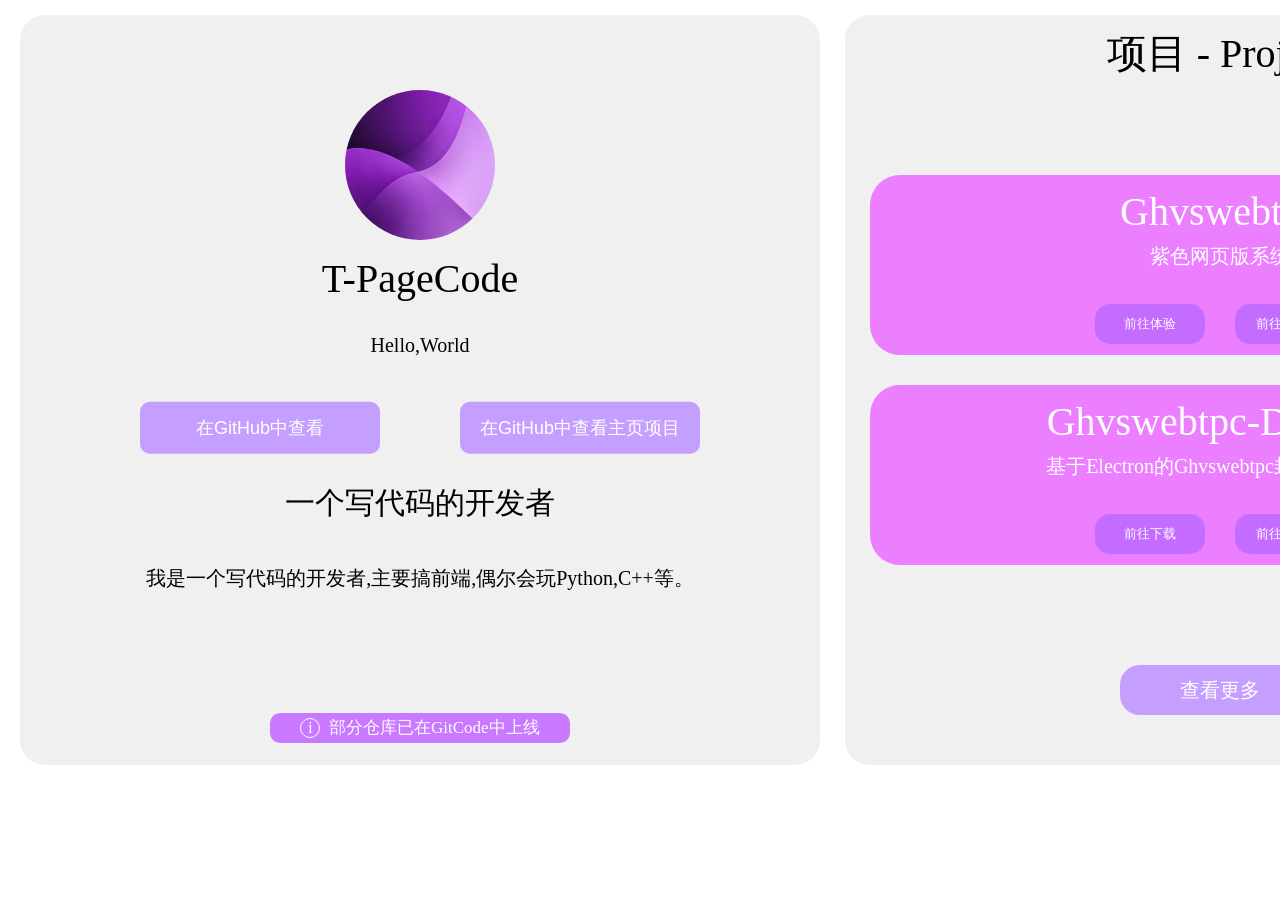
==== index.html @ 655fec45 "增加Windows10-2026的介绍和链接等等🔗" ====
<!DOCTYPE html>
<html>
<head>
    <meta charset="UTF-8">
    <meta name="viewport" content="width=device-width, initial-scale=1.0">
    <link rel="stylesheet" href="./index.css">
    <title>T-PageCode</title>
</head>
<body>
    <div id="index-div">
        <img src="./GitHubUserImage.png" id="UserImage">
        <h1 id="UserName">T-PageCode</h1>
        <p id="HelloWorldText"></p>
        <button id="btn1" onclick="window.open('https://github.com/T-PageCode/T-PageCode.github.io','_blank')">在GitHub中查看主页项目</button>
        <button id="btn2" onclick="window.open('https://github.com/T-PageCode','_blank')">在GitHub中查看</button>
        <h1 id="text2">一个写代码的开发者</h1>
        <p id="text3">我是一个写代码的开发者,主要搞前端,偶尔会玩Python,C++等。</p>
        <div id="GitCode-Msg"><span id="message-i">i</span>&nbsp;&nbsp;部分仓库已在GitCode中上线</div>
    </div>
    <div id="project-div">
        <h1 id="project-text">项目 - Project</h1>
        <div id="ghvswebtpc" class="project">
            <h1 class="project-title">Ghvswebtpc</h1>
            <p class="project-info">紫色网页版系统</p>
            <button class="project-go" onclick="window.open('https://t-pagecode.github.io/Ghvswebtpc','_blank')">前往体验</button>
            <button class="project-github" onclick="window.open('https://github.com/T-PageCode/Ghvswebtpc','_blank')">前往GitHub</button>
        </div>
        <div id="ghvswebtpc-desktop" class="project">
            <h1 class="project-title">Ghvswebtpc-Desktop</h1>
            <p class="project-info">基于Electron的Ghvswebtpc封装桌面应用</p>
            <button class="project-go" onclick="window.open('https://github.com/T-PageCode/Ghvswebtpc-Desktop/releases')">前往下载</button>
            <button class="project-github" onclick="window.open('https://github.com/T-PageCode/Ghvswebtpc-Desktop')">前往GitHub</button>
        </div>
        <button id="look-more">查看更多</button>
    </div>
    <div id="more-project">
        <h1 id="more-project-title">更多项目</h1>
        <div id="more-ghvswebtpc" class="project">
            <h1 class="project-title">Ghvswebtpc</h1>
            <p class="project-info">紫色网页版系统</p>
            <button class="project-go" onclick="window.open('https://t-pagecode.github.io/Ghvswebtpc','_blank')">前往体验</button>
            <button class="project-github" onclick="window.open('https://github.com/T-PageCode/Ghvswebtpc','_blank')">前往GitHub</button>
        </div>
        <div id="more-ghvswebtpc-desktop" class="project">
            <h1 class="project-title">Ghvswebtpc-Desktop</h1>
            <p class="project-info">基于Electron的Ghvswebtpc封装桌面应用</p>
            <button class="project-go" onclick="window.open('https://github.com/T-PageCode/Ghvswebtpc-Desktop/releases')">前往下载</button>
            <button class="project-github" onclick="window.open('https://github.com/T-PageCode/Ghvswebtpc-Desktop')">前往GitHub</button>
        </div>
        <div id="more-t-pagecode-github-io" class="project">
            <h1 class="project-title">T-PageCode.github.io</h1>
            <p class="project-info">T-PageCode主站</p>
            <button class="project-go" onclick="window.open('https://t-pagecode.github.io','_blank')">前往体验</button>
            <button class="project-github" onclick="window.open('https://github.com/T-PageCode/T-PageCode.github.io','_blank')">前往GitHub</button>
        </div>
        <div id="more-git-name-email-tool" class="project">
            <h1 class="project-title">Git-Name-Email-Tool</h1>
            <p class="project-info">基于Python快速配置Git名称与邮箱的工具</p>
            <button class="project-go" onclick="window.open('https://github.com/T-PageCode/Git-Name-Email-Tool/releases','_blank')">前往下载</button>
            <button class="project-github" onclick="window.open('https://github.com/T-PageCode/Git-Name-Email-Tool','_blank')">前往GitHub</button>
        </div>
        <div id="more-t-codesystem" class="project">
            <h1 class="project-title">T-CodeSystem</h1>
            <p class="project-info">和Ghvswebtpc共存的第二个网页版系统</p>
            <button class="project-go" onclick="window.open('https://t-pagecode.github.io/T-CodeSystem','_blank')">前往体验</button>
            <button class="project-github" onclick="window.open('https://github.com/T-PageCode/T-CodeSystem','_blank')">前往GitHub</button>
        </div>
        <div id="more-start-http-server" class="project">
            <h1 class="project-title">Start-HTTP-Server</h1>
            <p class="project-info">开启HTTP服务的命令行工具</p>
            <button class="project-go" onclick="window.open('https://github.com/T-PageCode/Start-HTTP-Server/releases','_blank')">前往下载</button>
            <button class="project-github" onclick="window.open('https://github.com/T-PageCode/Start-HTTP-Server','_blank')">前往GitHub</button>
        </div>
        <div id="more-start-https-server" class="project">
            <h1 class="project-title">Start-HTTPS-Server</h1>
            <p class="project-info">开启HTTPS服务的命令行工具</p>
            <button class="project-go" onclick="window.open('https://github.com/T-PageCode/Start-HTTPS-Server/releases','_blank')">前往下载</button>
            <button class="project-github" onclick="window.open('https://github.com/T-PageCode/Start-HTTPS-Server','_blank')">前往GitHub</button>
        </div>
        <div id="more-guides" class="project">
            <h1 class="project-title">Guides</h1>
            <p class="project-info">T-PageCode指南</p>
            <button class="project-go" onclick="window.open('https://t-pagecode.github.io/Guides','_blank')">前往体验</button>
            <button class="project-github" onclick="window.open('https://github.com/T-PageCode/Guides','_blank')">前往GitHub</button>
        </div>
        <div id="more-t-pagecode-netlify-app" class="project">
            <h1 class="project-title">T-PageCode.netlify.app</h1>
            <p class="project-info">T-PageCode主站点,但托管在Netlify</p>
            <button class="project-go" onclick="window.open('https://t-pagecode.netlify.app','_blank')">前往体验</button>
            <button class="project-github" onclick="window.open('https://netlify.com','_blank')">前往Netlify.com</button>
        </div>
        <div id="more-1998-2026-web-page" class="project">
            <h1 class="project-title">1998-2026-WebPage</h1>
            <p class="project-info">对比1998到2026的网页</p>
            <button class="project-go" onclick="window.open('https://t-pagecode.github.io/1998-2026-WebPage','_blank')">前往体验</button>
            <button class="project-github" onclick="window.open('https://github.com/T-PageCode/1998-2026-WebPage','_blank')">前往GitHub</button>
        </div>
        <div id="more-font-test" class="project">
            <h1 class="project-title">FontTest</h1>
            <p class="project-info">字体测试</p>
            <button class="project-go" onclick="window.open('https://t-pagecode.github.io/FontTest','_blank')">前往体验</button>
            <button class="project-github" onclick="window.open('https://github.com/T-PageCode/FontTest','_blank')">前往GitHub</button>
        </div>
        <div id="more-blue-screen" class="project">
            <h1 class="project-title">BlueScreen</h1>
            <p class="project-info">假装蓝屏的网页</p>
            <button class="project-go" onclick="window.open('https://t-pagecode.github.io/BlueScreen','_blank')">前往体验</button>
            <button class="project-github" onclick="window.open('https://github.com/T-PageCode/BlueScreen','_blank')">前往GitHub</button>
        </div>
        <div id="more-windows12-concept" class="project">
            <h1 class="project-title">Windows12-Concept</h1>
            <p class="project-info">Windows12概念版</p>
            <button class="project-go" onclick="window.open('https://t-pagecode.github.io/Windows12-Concept','_blank')">前往体验</button>
            <button class="project-github" onclick="window.open('https://github.com/T-PageCode/Windows12-Concept','_blank')">前往GitHub</button>
        </div>
        <div id="more-windows12-horror" class="project">
            <h1 class="project-title">Windows12-Horror</h1>
            <p class="project-info">Windows12恐怖版</p>
            <button class="project-go" onclick="window.open('https://t-pagecode.github.io/Windows12-Horror','_blank')">前往体验</button>
            <button class="project-github" onclick="window.open('https://github.com/T-PageCode/Windows12-Horror','_blank')">前往GitHub</button>
        </div>
        <div id="more-windows10-2026" class="project">
            <h1 class="project-title">Windows10-2026</h1>
            <p class="project-info">Windows10 2026概念版</p>
            <button class="project-go" onclick="window.open('https://t-pagecode.github.io/Windows10-2026','_blank')">前往体验</button>
            <button class="project-github" onclick="window.open('https://github.com/T-PageCode/Windows10-2026','_blank')">前往GitHub</button>
        </div>
        <button id="more-return">返回</button>
    </div>
    <script src="./index.js"></script>
</body>
</html>
---- index.css ----
body,html{
    background-color: white;
    user-select: none;
    -webkit-user-select: none;
    -moz-user-select: none;
    -ms-user-select: none;
    -o-user-select: none;
}
* {
    font-weight: 200;
    margin: 0;
    padding: 0;
}
::-webkit-scrollbar{
    width: 10px;
    height: 10px;
}
::-webkit-scrollbar-thumb{
    background-color: rgb(180,180,180);
    border-radius: 10px;
    width: 5px;
}
::-webkit-scrollbar-thumb:hover{
    background-color: rgb(190,190,190);
}
::-webkit-scrollbar-thumb:active{
    background-color: rgb(200,200,200)
}
#index-div{
    position: absolute;
    margin-top: 390px;
    margin-left: 420px;
    transform: translate(-50%,-50%);
    width: 800px;
    height: 750px;
    background-color: rgb(240,240,240);
    border-radius: 25px;
}
#UserImage{
    position: absolute;
    top: 20%;
    left: 50%;
    transform: translate(-50%,-50%);
    width: 150px;
    height: 150px;
    border-radius: 50%;
    pointer-events: none;
}
#UserName{
    position: absolute;
    top: 35%;
    left: 50%;
    transform: translate(-50%,-50%);
    font-size: 40px;
}
#HelloWorldText{
    position: absolute;
    top: 44%;
    left: 50%;
    transform: translate(-50%,-50%);
    font-size: 20px;
}
#btn1{
    position: absolute;
    top: 55%;
    left: 70%;
    transform: translate(-50%,-50%);
    width: 30%;
    height: 7%;
    border-radius: 10px;
    background-color: rgb(196, 159, 255);
    border: none;
    color: white;
    font-size: 18px;
    transition: background-color 0.5s ease;
}
#btn1:hover{
    background-color: rgb(210,142,255);
}
#btn1:active{
    background-color: rgb(210,102,255);
}
#btn2{
    position: absolute;
    top: 55%;
    left: 30%;
    transform: translate(-50%,-50%);
    width: 30%;
    height: 7%;
    border-radius: 10px;
    background-color: rgb(196, 159, 255);
    border: none;
    color: white;
    font-size: 18px;
    transition: background-color 0.5s ease;
}
#btn2:hover{
    background-color: rgb(210,142,255);
}
#btn2:active{
    background-color: rgb(210,102,255);
}
#text2{
    position: absolute;
    top: 65%;
    left: 50%;
    transform: translate(-50%,-50%);
    font-family: Consolas;
    font-size: 30px;
}
#text3{
    position: absolute;
    top: 75%;
    left: 50%;
    transform: translate(-50%,-50%);
    font-size: 20px;
    white-space: nowrap;
}
#div1{
    position: absolute;
    top: 50%;
    left: 50%;
    background-color: rgb(240,240,240);
}
#GitCode-Msg{
    position: absolute;
    top: 95%;
    left: 50%;
    transform: translate(-50%,-50%);
    font-size: 17px;
    background-color: rgb(201, 121, 255);
    width: 300px;
    height: 30px;
    display: flex;
    justify-content: center;
    align-items: center;
    color: white;
    border-radius: 10px;
}
#project-div{
    position: absolute;
    top: 390px;
    margin-left: 1220px;
    transform: translate(-50%,-50%);
    background-color: rgb(240,240,240);
    width: 750px;
    height: 750px;
    border-radius: 25px;
    transition: height 0.5s ease,
    top 0.5s ease;
}
#project-text{
    position: absolute;
    top: 5%;
    left: 50%;
    transform: translate(-50%,-50%);
    font-size: 40px;
}
#ghvswebtpc{
    top: 250px;
    left: 50%;
}
#ghvswebtpc-desktop{
    top: 460px;
    left: 50%;
}
#look-more{
    position: absolute;
    top: 90%;
    left: 50%;
    transform: translate(-50%,-50%);
    width: 200px;
    height: 50px;
    background-color: rgb(196, 159, 255);
    border: none;
    border-radius: 20px;
    font-size: 20px;
    color: white;
    visibility: visible;
    opacity: 1;
    transition: background-color 0.5s ease;
}
#look-more:hover{
    background-color: rgb(191, 96, 255);
}
#look-more:active{
    background-color: rgb(174, 53, 255)
}
#more-project {
    position: fixed;
    top: 0;
    left: 0;
    width: 100vw;
    height: 100vh;
    background-color: white;
    overflow-y: auto;
    scrollbar-width: none;
    visibility: hidden;
    opacity: 0;
    transition: opacity 0.5s ease;
}
#more-project-title{
    position: absolute;
    top: 5%;
    left: 50%;
    transform: translate(-50%,-50%);
    font-size: 50px;
}
#more-ghvswebtpc{
    top: 250px;
    left: 50%;
}
#more-ghvswebtpc-desktop{
    top: 450px;
    left: 50%;
}
#more-t-pagecode-github-io{
    left: 50%;
    top: 650px;
}
#more-git-name-email-tool{
    left: 50%;
    top: 850px;
}
#more-t-codesystem{
    left: 50%;
    top: 1050px;
}
#more-start-http-server{
    left: 50%;
    top: 1250px;
}
#more-start-https-server{
    left: 50%;
    top: 1450px;
}
#more-guides{
    left: 50%;
    top: 1650px;
}
#more-t-pagecode-netlify-app{
    left: 50%;
    top: 1850px;
}
#more-1998-2026-web-page{
    left: 50%;
    top: 2050px;
}
#more-font-test{
    left: 50%;
    top: 2250px;
}
#more-blue-screen{
    left: 50%;
    top: 2450px;
}
#more-windows12-concept{
    left: 50%;
    top: 2650px;
}
#more-windows12-horror{
    left: 50%;
    top: 2850px;
}
#more-windows10-2026{
    left: 50%;
    top: 3050px;
}
#more-return{
    position: absolute;
    top: 5%;
    left: 15%;
    transform: translate(-50%,-50%);
    width: 200px;
    height: 50px;
    background-color: rgb(196, 159, 255);
    border: none;
    border-radius: 20px;
    font-size: 20px;
    color: white;
    visibility: visible;
    opacity: 1;
    transition: background-color 0.5s ease;
}
#more-return:hover{
    background-color: rgb(191, 96, 255);
}
#more-return:active{
    background-color: rgb(174, 53, 255)
}
#message-i{
    width: 18px;
    height: 18px;
    background-color: transparent;
    border: 1px solid white;
    border-radius: 50%;
    display: flex;
    justify-content: center;
    align-items: center;
}
.project{
    position: absolute;
    transform: translate(-50%,-50%);
    border-radius: 30px;
    background-color: rgb(235, 127, 255);
    width: 700px;
    height: 180px;
}
.project-title{
    position: absolute;
    top: 20%;
    left: 50%;
    transform: translate(-50%,-50%);
    color: white;
    font-size: 40px;
    white-space: nowrap;
}
.project-info{
    position: absolute;
    top: 45%;
    left: 50%;
    transform: translate(-50%,-50%);
    color: white;
    font-size: 20px;
    white-space: nowrap;
}
.project-go{
    position: absolute;
    top: 83%;
    left: 40%;
    transform: translate(-50%,-50%);
    background-color: rgb(196, 108, 255);
    border: none;
    color: white;
    width: 110px;
    height: 40px;
    border-radius: 15px;
    transition: background-color 0.5s ease;
}
.project-go:hover{
    background-color: rgb(181, 70, 255);
}
.project-go:active{
    background-color: rgb(171, 44, 255);
}
.project-github{
    position: absolute;
    top: 83%;
    left: 60%;
    transform: translate(-50%,-50%);
    background-color: rgb(196, 108, 255);
    border: none;
    color: white;
    width: 110px;
    height: 40px;
    border-radius: 15px;
    transition: background-color 0.5s ease;
}
.project-github:hover{
    background-color: rgb(181, 70, 255);
}
.project-github:active{
    background-color: rgb(171, 44, 255);
}
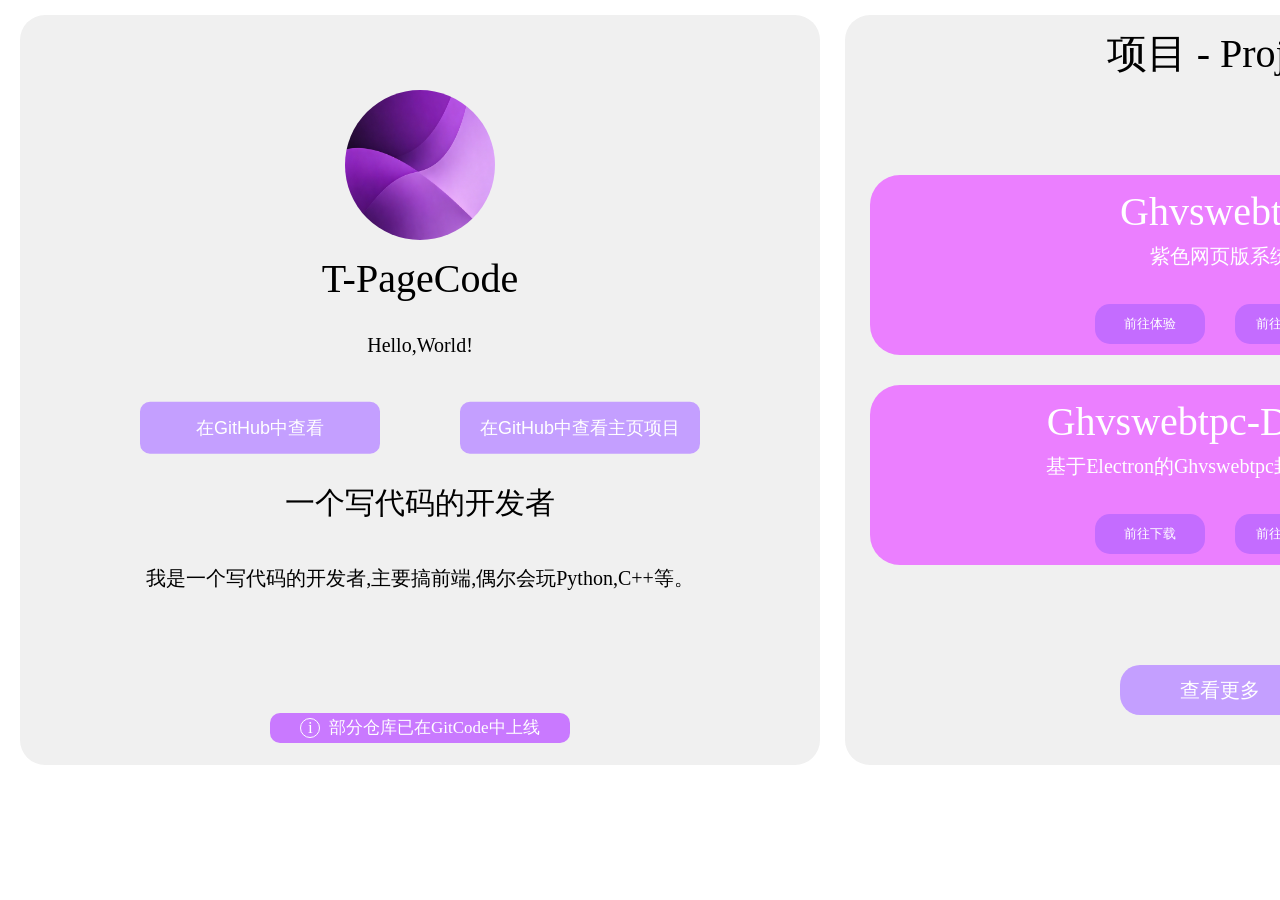
==== commit 34e3e6d0: "修复T-PageCode-New-Tab下载链接指向的链接" ====
--- a/index.html
+++ b/index.html
@@ -125,6 +125,18 @@
             <button class="project-go" onclick="window.open('https://t-pagecode.github.io/Windows10-2026','_blank')">前往体验</button>
             <button class="project-github" onclick="window.open('https://github.com/T-PageCode/Windows10-2026','_blank')">前往GitHub</button>
         </div>
+        <div id="more-js-create-html-elements" class="project">
+            <h1 class="project-title">JS-Create-HTML-Elements</h1>
+            <p class="project-info">尝试使用JavaScript来创建HTML元素</p>
+            <button class="project-go" onclick="window.open('https://t-pagecode.github.io/JS-Create-HTML-Elements','_blank')">前往体验</button>
+            <button class="project-github" onclick="window.open('https://github.com/T-PageCode/JS-Create-HTML-Elements','_blank')">前往GitHub</button>
+        </div>
+        <div id="more-t-pagecode-new-tab" class="project">
+            <h1 class="project-title">T-PageCode-New-Tab</h1>
+            <p class="project-info">新标签页扩展</p>
+            <button class="project-go" onclick="window.open('https://github.com/T-PageCode/T-PageCode-New-Tab/releases','_blank')">前往下载</button>
+            <button class="project-github" onclick="window.open('https://github.com/T-PageCode/T-PageCode-New-Tab','_blank')">前往GitHub</button>
+        </div>
         <button id="more-return">返回</button>
     </div>
     <script src="./index.js"></script>
--- a/index.css
+++ b/index.css
@@ -266,6 +266,14 @@
     left: 50%;
     top: 3050px;
 }
+#more-js-create-html-elements{
+    left: 50%;
+    top: 3250px;
+}
+#more-t-pagecode-new-tab{
+    left: 50%;
+    top: 3450px;
+}
 #more-return{
     position: absolute;
     top: 5%;
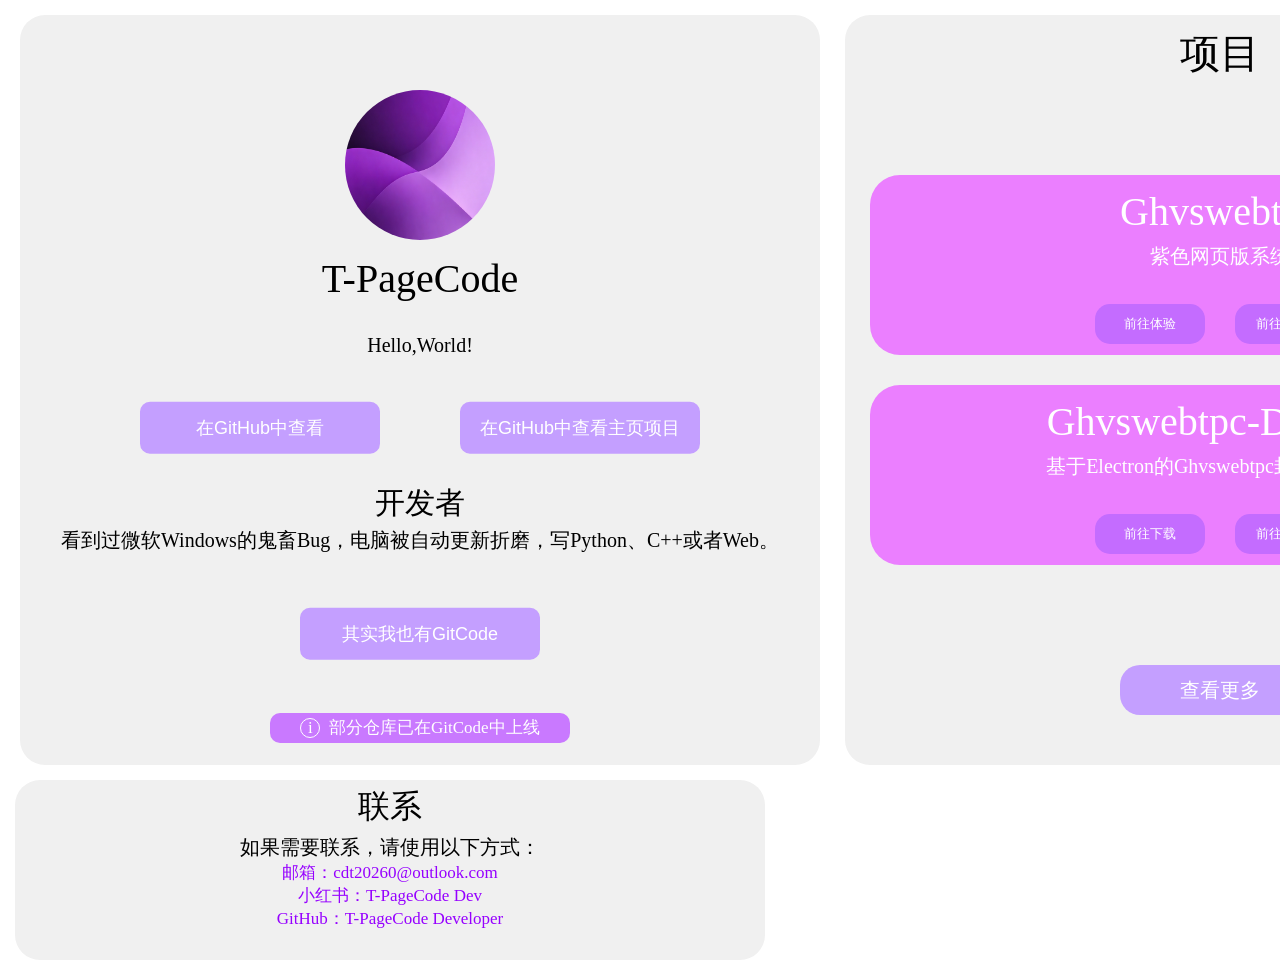
==== commit 6cd37a72: "增加联系卡片" ====
--- a/index.html
+++ b/index.html
@@ -7,18 +7,19 @@
     <title>T-PageCode</title>
 </head>
 <body>
-    <div id="index-div">
-        <img src="./GitHubUserImage.png" id="UserImage">
+    <div id="main-div">
+        <img src="./GitHubUserImage.png" id="UserImage" alt="抱歉，图片加载失败">
         <h1 id="UserName">T-PageCode</h1>
         <p id="HelloWorldText"></p>
         <button id="btn1" onclick="window.open('https://github.com/T-PageCode/T-PageCode.github.io','_blank')">在GitHub中查看主页项目</button>
         <button id="btn2" onclick="window.open('https://github.com/T-PageCode','_blank')">在GitHub中查看</button>
-        <h1 id="text2">一个写代码的开发者</h1>
-        <p id="text3">我是一个写代码的开发者,主要搞前端,偶尔会玩Python,C++等。</p>
+        <h1 id="text2">开发者</h1>
+        <p id="text3">看到过微软Windows的鬼畜Bug，电脑被自动更新折磨，写Python、C++或者Web。</p>
+        <button id="gitcode-btn" onclick="window.open('https://gitcode.com/T-PageCode','_blank')">其实我也有GitCode</button>
         <div id="GitCode-Msg"><span id="message-i">i</span>&nbsp;&nbsp;部分仓库已在GitCode中上线</div>
     </div>
     <div id="project-div">
-        <h1 id="project-text">项目 - Project</h1>
+        <h1 id="project-text">项目</h1>
         <div id="ghvswebtpc" class="project">
             <h1 class="project-title">Ghvswebtpc</h1>
             <p class="project-info">紫色网页版系统</p>
@@ -32,6 +33,13 @@
             <button class="project-github" onclick="window.open('https://github.com/T-PageCode/Ghvswebtpc-Desktop')">前往GitHub</button>
         </div>
         <button id="look-more">查看更多</button>
+    </div>
+    <div id="contact-div">
+        <h1>联系</h1>
+        <p>如果需要联系，请使用以下方式：</p>
+        <a href="https://outlook.live.com/mail/0/deeplink/compose?to=cdt20260@outlook.com">邮箱：cdt20260@outlook.com</a>
+        <a href="https://www.xiaohongshu.com/user/profile/64316bad0000000014011ebc">小红书：T-PageCode Dev</a>
+        <a href="https://github.com/T-PageCode">GitHub：T-PageCode Developer</a>
     </div>
     <div id="more-project">
         <h1 id="more-project-title">更多项目</h1>
--- a/index.css
+++ b/index.css
@@ -6,7 +6,7 @@
     -ms-user-select: none;
     -o-user-select: none;
 }
-* {
+*{
     font-weight: 200;
     margin: 0;
     padding: 0;
@@ -26,7 +26,7 @@
 ::-webkit-scrollbar-thumb:active{
     background-color: rgb(200,200,200)
 }
-#index-div{
+#main-div{
     position: absolute;
     margin-top: 390px;
     margin-left: 420px;
@@ -110,7 +110,7 @@
 }
 #text3{
     position: absolute;
-    top: 75%;
+    top: 70%;
     left: 50%;
     transform: translate(-50%,-50%);
     font-size: 20px;
@@ -121,6 +121,26 @@
     top: 50%;
     left: 50%;
     background-color: rgb(240,240,240);
+}
+#gitcode-btn{
+    position: absolute;
+    top: 82.5%;
+    left: 50%;
+    transform: translate(-50%,-50%);
+    width: 30%;
+    height: 7%;
+    border-radius: 10px;
+    background-color: rgb(196, 159, 255);
+    border: none;
+    color: white;
+    font-size: 18px;
+    transition: background-color 0.5s ease;
+}
+#gitcode-btn:hover{
+    background-color: rgb(210,142,255);
+}
+#gitcode-btn:active{
+    background-color: rgb(210,102,255);
 }
 #GitCode-Msg{
     position: absolute;
@@ -148,6 +168,35 @@
     border-radius: 25px;
     transition: height 0.5s ease,
     top 0.5s ease;
+}
+#contact-div{
+    position: absolute;
+    top: 870px;
+    margin-left: 390px;
+    transform: translate(-50%,-50%);
+    background-color: rgb(240,240,240);
+    width: 750px;
+    height: 180px;
+    border-radius: 25px;
+    transition: height 0.5s ease,
+    top 0.5s ease;
+    text-align: center;
+}
+#contact-div h1,#contact-div p{
+    margin-top: 5px;
+}
+#contact-div p{
+    font-size: 20px;
+}
+#contact-div a{
+    display: block;
+    text-decoration: none;
+    transition: color 0.5s ease;
+    color: rgb(150,0,255);
+    font-size: 17px;
+}
+#contact-div a:hover{
+    color: rgb(0,0,255);
 }
 #project-text{
     position: absolute;
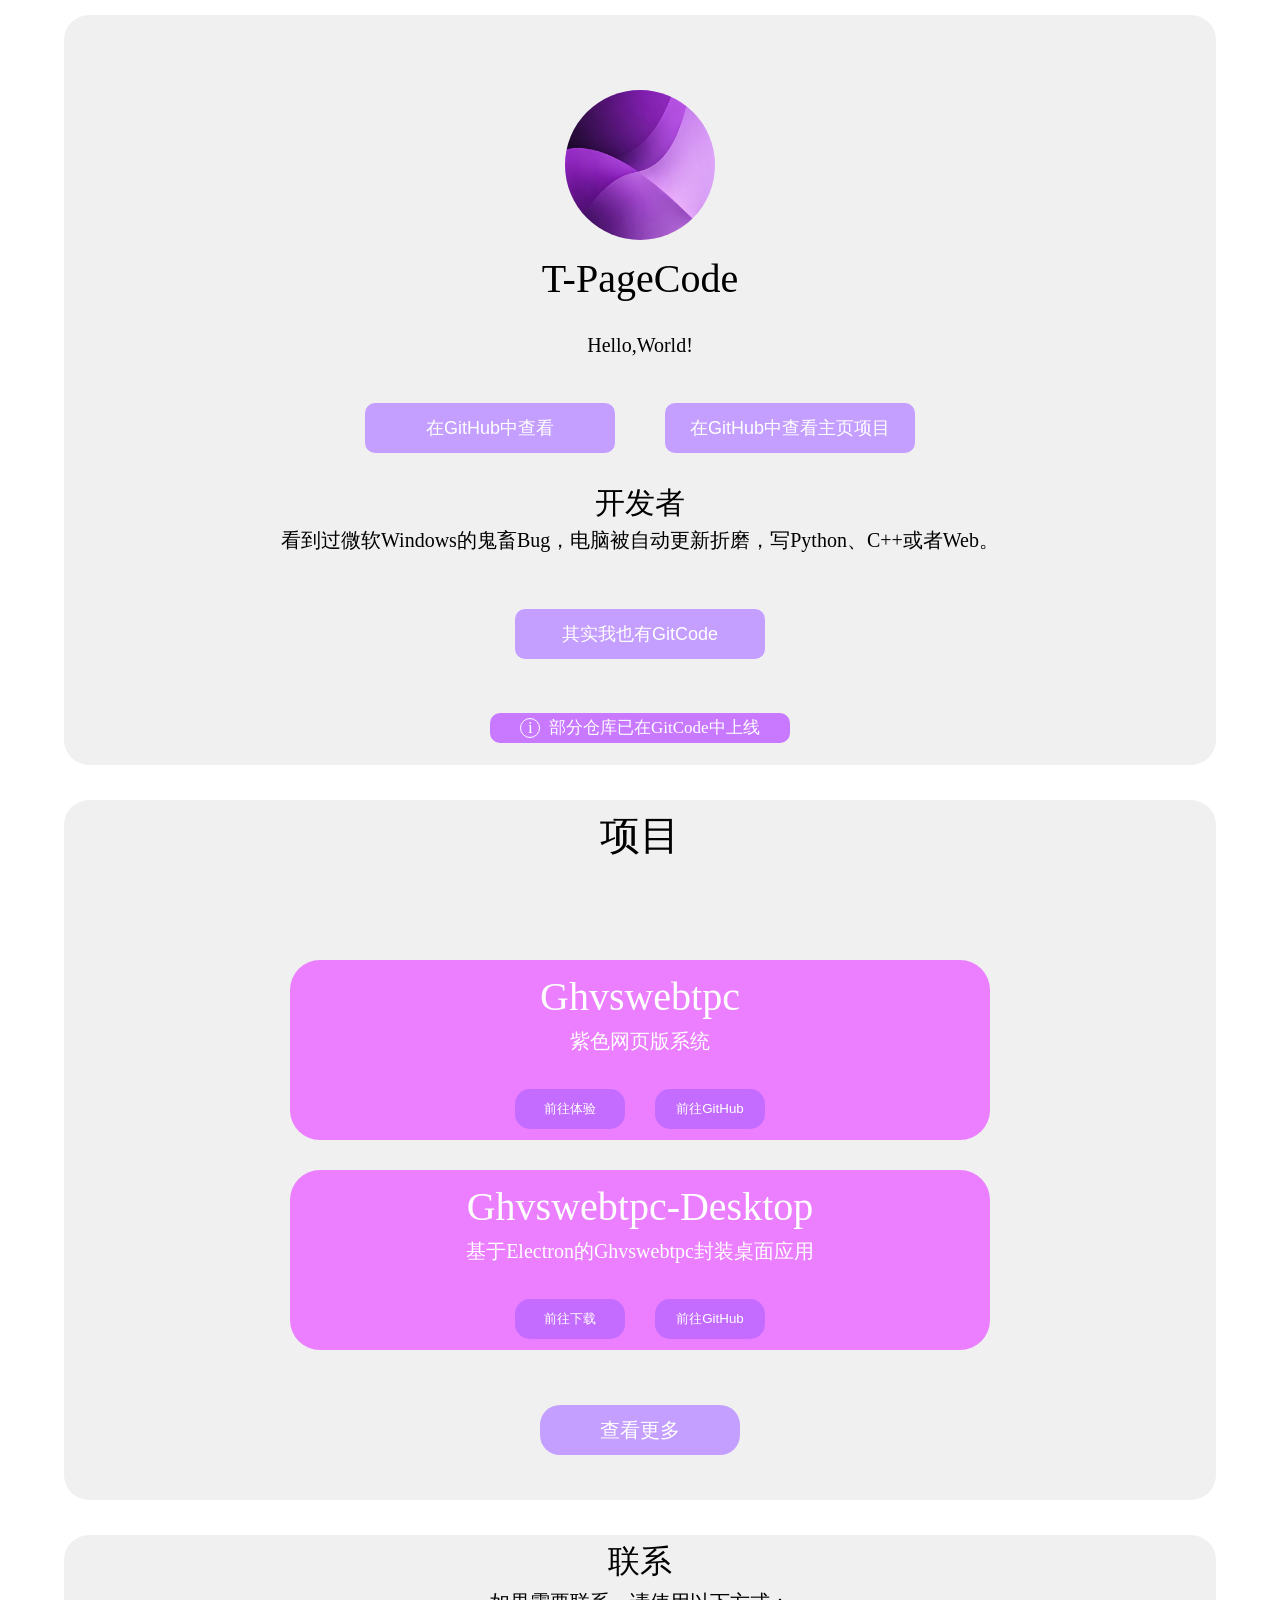
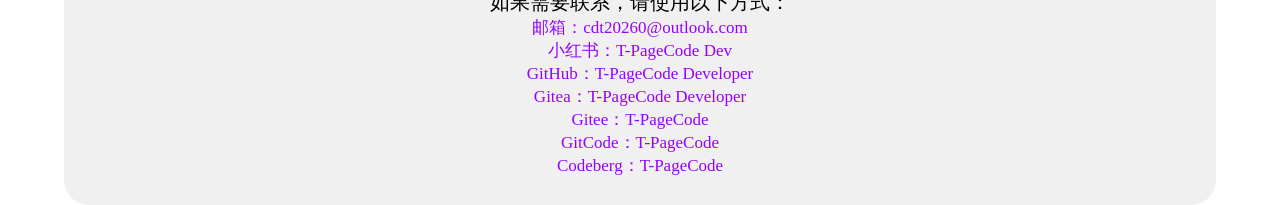
==== commit 1efb1278: "更新了很多联系方式" ====
--- a/index.html
+++ b/index.html
@@ -40,6 +40,10 @@
         <a href="https://outlook.live.com/mail/0/deeplink/compose?to=cdt20260@outlook.com">邮箱：cdt20260@outlook.com</a>
         <a href="https://www.xiaohongshu.com/user/profile/64316bad0000000014011ebc">小红书：T-PageCode Dev</a>
         <a href="https://github.com/T-PageCode">GitHub：T-PageCode Developer</a>
+        <a href="https://gitea.com/T-PageCode">Gitea：T-PageCode Developer</a>
+        <a href="https://gitee.com/T-PageCode">Gitee：T-PageCode</a>
+        <a href="https://gitcode.com/T-PageCode">GitCode：T-PageCode</a>
+        <a href="https://codeberg.org/T-PageCode">Codeberg：T-PageCode</a>
     </div>
     <div id="more-project">
         <h1 id="more-project-title">更多项目</h1>
--- a/index.css
+++ b/index.css
@@ -28,10 +28,10 @@
 }
 #main-div{
     position: absolute;
-    margin-top: 390px;
-    margin-left: 420px;
-    transform: translate(-50%,-50%);
-    width: 800px;
+    top: 390px;
+    left: 50%;
+    transform: translate(-50%,-50%);
+    width: 90%;
     height: 750px;
     background-color: rgb(240,240,240);
     border-radius: 25px;
@@ -63,10 +63,10 @@
 #btn1{
     position: absolute;
     top: 55%;
-    left: 70%;
-    transform: translate(-50%,-50%);
-    width: 30%;
-    height: 7%;
+    left: calc(50% + 150px);
+    transform: translate(-50%,-50%);
+    width: 250px;
+    height: 50px;
     border-radius: 10px;
     background-color: rgb(196, 159, 255);
     border: none;
@@ -83,10 +83,10 @@
 #btn2{
     position: absolute;
     top: 55%;
-    left: 30%;
-    transform: translate(-50%,-50%);
-    width: 30%;
-    height: 7%;
+    left: calc(50% - 150px);
+    transform: translate(-50%,-50%);
+    width: 250px;
+    height: 50px;
     border-radius: 10px;
     background-color: rgb(196, 159, 255);
     border: none;
@@ -127,8 +127,8 @@
     top: 82.5%;
     left: 50%;
     transform: translate(-50%,-50%);
-    width: 30%;
-    height: 7%;
+    width: 250px;
+    height: 50px;
     border-radius: 10px;
     background-color: rgb(196, 159, 255);
     border: none;
@@ -159,24 +159,24 @@
 }
 #project-div{
     position: absolute;
-    top: 390px;
-    margin-left: 1220px;
+    top: 1150px;
+    left: 50%;
     transform: translate(-50%,-50%);
     background-color: rgb(240,240,240);
-    width: 750px;
-    height: 750px;
+    width: 90%;
+    height: 700px;
     border-radius: 25px;
     transition: height 0.5s ease,
     top 0.5s ease;
 }
 #contact-div{
     position: absolute;
-    top: 870px;
-    margin-left: 390px;
+    top: 1670px;
+    left: 50%;
     transform: translate(-50%,-50%);
     background-color: rgb(240,240,240);
-    width: 750px;
-    height: 180px;
+    width: 90%;
+    height: 270px;
     border-radius: 25px;
     transition: height 0.5s ease,
     top 0.5s ease;
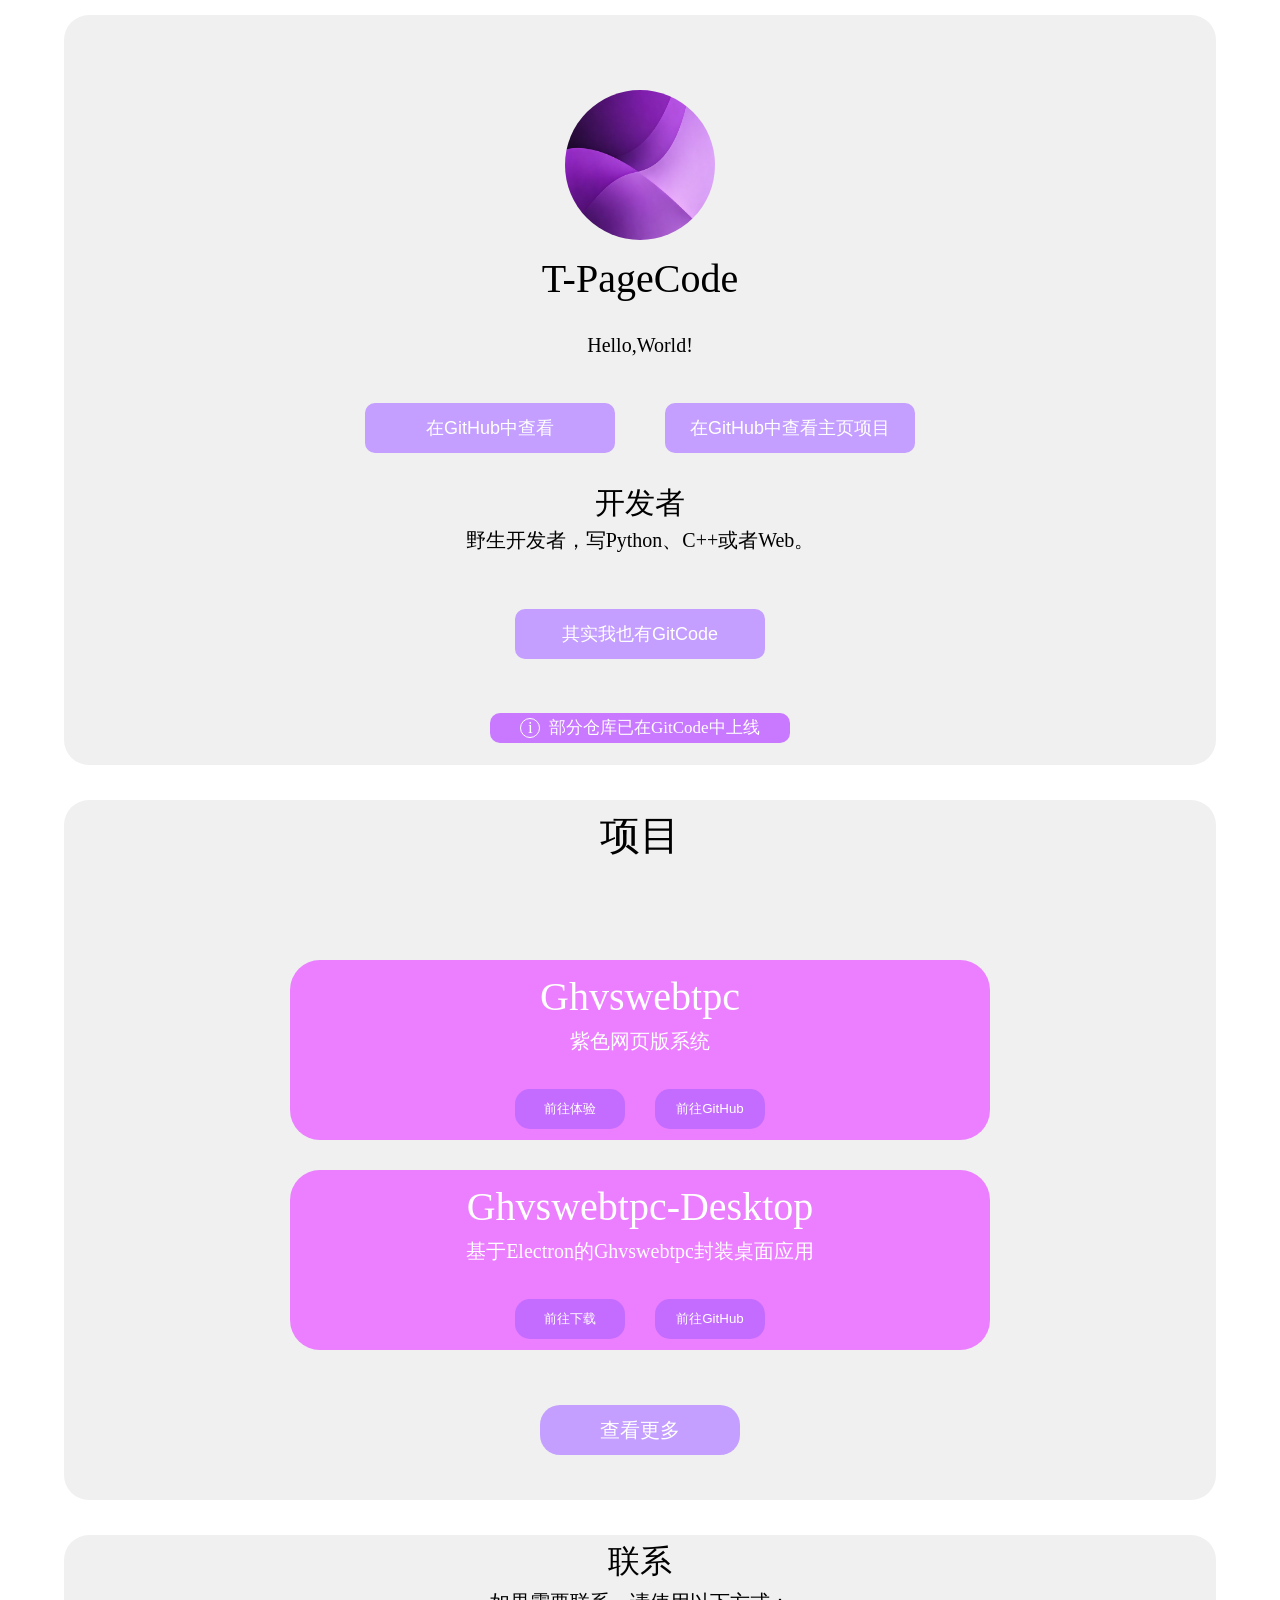
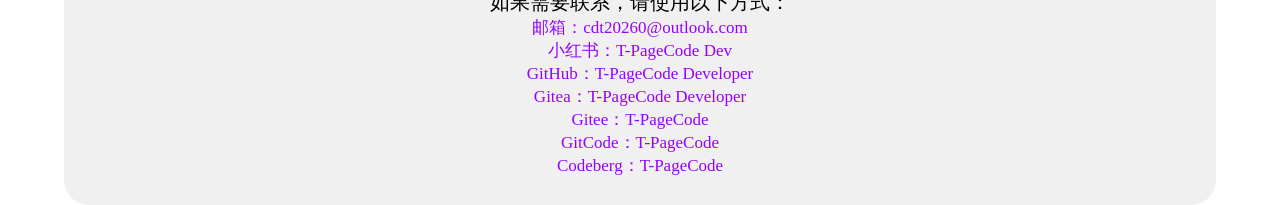
==== commit 17d03fa8: "修改主页词语" ====
--- a/index.html
+++ b/index.html
@@ -14,7 +14,7 @@
         <button id="btn1" onclick="window.open('https://github.com/T-PageCode/T-PageCode.github.io','_blank')">在GitHub中查看主页项目</button>
         <button id="btn2" onclick="window.open('https://github.com/T-PageCode','_blank')">在GitHub中查看</button>
         <h1 id="text2">开发者</h1>
-        <p id="text3">看到过微软Windows的鬼畜Bug，电脑被自动更新折磨，写Python、C++或者Web。</p>
+        <p id="text3">野生开发者，写Python、C++或者Web。</p>
         <button id="gitcode-btn" onclick="window.open('https://gitcode.com/T-PageCode','_blank')">其实我也有GitCode</button>
         <div id="GitCode-Msg"><span id="message-i">i</span>&nbsp;&nbsp;部分仓库已在GitCode中上线</div>
     </div>
